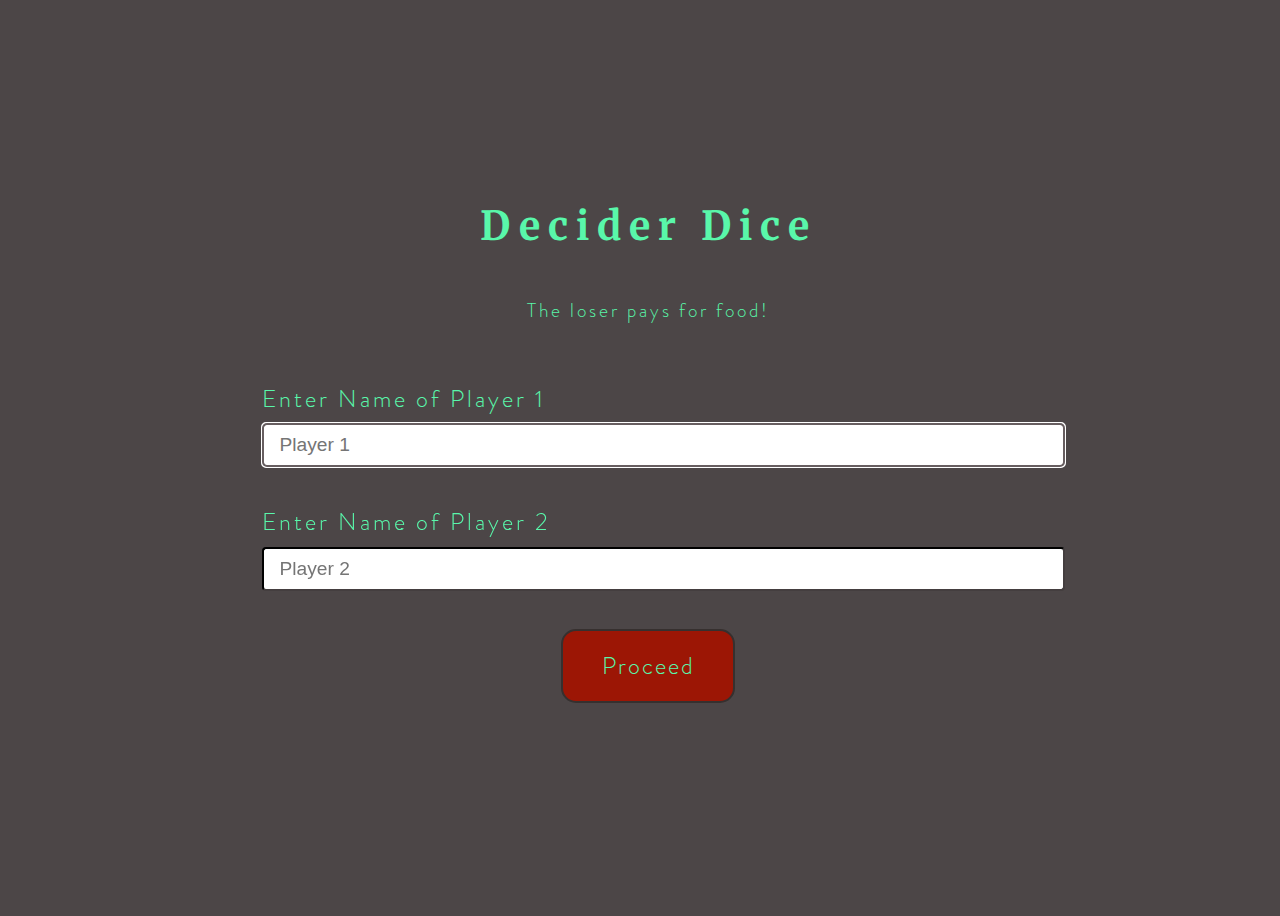
==== index.html @ bc2541be "Added markup files" ====
<!DOCTYPE html>
<html lang="en">
<head>
    <meta charset="UTF-8">
    <meta http-equiv="X-UA-Compatible" content="IE=edge">
    <meta name="viewport" content="width=device-width, initial-scale=1.0">

    <!-- For the favicon -->
    <link rel="icon" type="image/png" sizes="32x32" href="favicon_package/favicon.ico">
    <link rel="mask-icon" href="/safari-pinned-tab.svg" color="#5bbad5">
    <!-- For warning icon  -->
    <link rel="stylesheet" href="https://cdnjs.cloudflare.com/ajax/libs/font-awesome/4.7.0/css/font-awesome.min.css">
    <!-- For Google fonts -->
    <link rel="preconnect" href="https://fonts.googleapis.com">
    <link rel="preconnect" href="https://fonts.gstatic.com" crossorigin>
    <link rel="stylesheet" href="https://fonts.googleapis.com/css2?family=Merriweather:wght@700&family=Roboto&display=swap">
    <!-- My stylesheet -->
    <link rel="stylesheet" href="styles.css">

    <title>Decider Dice</title>
</head>
<body>
    <div class="container" id="details">
        <h1>Decider Dice</h1>
        <p>The loser pays for food!</p>

        <form name="playerForm" id="playerForm" action="#" method="get">
            <div class="playerInput for-margin">
                <div class="align-start">
                    <label for="player1">Enter Name of Player 1</label>
                    <input type="text" name="player" placeholder="Player 1" autofocus="true" required pattern="[A-Za-z0-9]{1,15}">
                    <div class="error-div">
                        <i class="fa fa-exclamation-circle" aria-hidden="true"></i>
                        <p class="error-para"></p>
                    </div>
                </div>
            </div>

            <div class="playerInput for-margin">
                <div class="align-start">
                    <label for="player1">Enter Name of Player 2</label>
                    <input type="text" name="player" placeholder="Player 2" required pattern="[A-Za-z0-9]{1,15}">
                    <div class="error-div">
                        <i class="fa fa-exclamation-circle" aria-hidden="true"></i>
                        <p class="error-para"></p>
                    </div>
                </div>
            </div>

            <div class="btn-container">
                <!-- To create a submit button, you use <input> or <button> element with the type submit -->
                    <!-- When you submit the form, the submit event is fired before the request is sent to the server. This gives you a chance to
                    validate the form data. If the form data is invalid, you can stop submitting the form. -->
                <button type="submit" class="btn" id="proceed">Proceed</button>
            </div>
        </form>
    </div>
    <script src="https://ajax.googleapis.com/ajax/libs/jquery/3.6.0/jquery.min.js"></script>
    <script src="script.js"></script>
</body>
</html>
---- styles.css ----
/* Alternate way to center the entire content of body vertically,
does not require putting everything in body into a container */

/* html, body {
  height: 100%;
} 

html {
  display: table;
  margin: auto;
}  

body {
  display: table-cell;
  vertical-align: middle; 
*/

@font-face {
  font-family: "BrandonGrotesqueBold";
  src: url(font/brandon-grotesque-bold.otf)
}
@font-face {
  font-family: "BrandonGrotesqueLight";
  src: url(font/brandon-grotesque-light.otf)
}

body {
  background-color: #4c4647;
  height: 100vh;
  width: 100vw;
  box-sizing: border-box;
  font-family: "BrandonGrotesqueLight", sans-serif;
}

.container {
  display: flex;

  /* When flex-direction is column, 
  align items aligns horizontally,
  justify-content aligns vertically */

  justify-content: center;
  flex-direction: column;
  width: inherit;
  height: inherit;
}

h1, h2, p {

  text-align: center;
  color: #59F7AA;
}

h1 {
  font-size: 2.5rem;
  font-family: "Merriweather", serif;
  letter-spacing: 8px;
}

h2, label {
  font-size: 1.5rem;
  font-family: inherit;
  letter-spacing: 3px;
}

label {
  color: #59F7AA;
  margin-bottom: 1%;
}

/* Called the descendant selector, selecting all child label elements wherever the parent has class playerInput
.playerInput label {
  text-align: left;
  color: #59F7AA;
} */

p, .error-msg{
  font-size: 1.2rem;
  font-family: "BrandonGrotesqueLight", sans-serif;
  letter-spacing: 3px;
}

.playerInput {
  display: flex;
  justify-content: center;
}

.for-margin {
  margin-top: 3%;
}

.align-start {
  display: flex;
  flex-direction: column;
  justify-content: flex-start;
}

input[type=text] {
  height: 1vh;
  width: 60vw;
  padding: 2%;
  font-size: 1.2rem;
  color: #9C1605; 
  border-radius: 4px;
  border-color: #443E3F;
  outline-color: #675E60;
}

input[type=text]:valid {
  border-width: 2px;
  border-color: #59F7AA;
  border-style: calc(100% / 30px);
}

/* need to use input.style-invalid-input (not just .style-invalid-input) to ensure this selector takes precedence over default input styling */
/* The invalid pseudo class cannot be used either since it will style input upon loading the page */
input.style-invalid-input {
  border-width: 2px;
  border-color: #9C1605;
  border-style: solid;
}

.error-div {
  display: none;
}

.show-error {
  display: flex;
  justify-content: flex-start;
  align-items: center;
  margin-bottom: 0;
  font-size: 20px;
}

div.show-error > i, p.error-para {
  margin-right: 1%;
  color: beige;
  letter-spacing: 2px;
}

.dice-container {
  display: flex;
  align-items: center;
  justify-content: center;
  margin: 0 auto;
  width: 80%;
}

.die {
  display: flex;
  flex-direction: column;
  margin: 0 3%;
}

img {
  max-width: 100%;
  height: auto;
}

.btn-container {
  display: flex;
  justify-content: center;
  margin: 3% 0;
}

.btn {
  background: #9C1605;
  -webkit-border-radius: 15;
  -moz-border-radius: 15;
  border-radius: 15px;
  color: #59F7AA;
  font-family: "BrandonGrotesqueLight", sans-serif;
  letter-spacing: 2px;
  font-size: 1.5rem; 
  padding: 2vh 3vw;
  border: solid #36302f 2px;
  text-decoration: none;
}

.btn:active {
  text-decoration: none;
  transform: scale(1.1);
}

.hide-result {
  display: none;
}

.style-result {
  
  /* display: flex;
  justify-content: center;
  align-items: center; */
  text-align: center;
  font-size: 2.5rem;
  background-image: -webkit-linear-gradient(92deg, #59F7AA, #FCF4DC);
  background-image: -moz-linear-gradient(92deg, #59F7AA, #FCF4DC);
  background-clip: text;
  -webkit-background-clip: text;
  -moz-background-clip: text;
  -webkit-text-fill-color: transparent;
  -moz-text-fill-color: transparent;
  /* fallback bg for text */
  background-color: #59F7AA;
  font-family: inherit;
  letter-spacing: 5px;
}

/* span.result-msg {
  margin-right: 1%;
} */

/* i.hide {
  visibility: hidden;
} */

@media(max-width: 425px) {
  h1 {
    font-size: 1.5rem;
    letter-spacing: 6px;
  }
  h2, .playerInput label {
    font-size: 1rem;
    letter-spacing: 3px;
  }
  p {
    font-size: 0.8rem;
  }
  .btn {
    font-size: 1rem;
  }
}
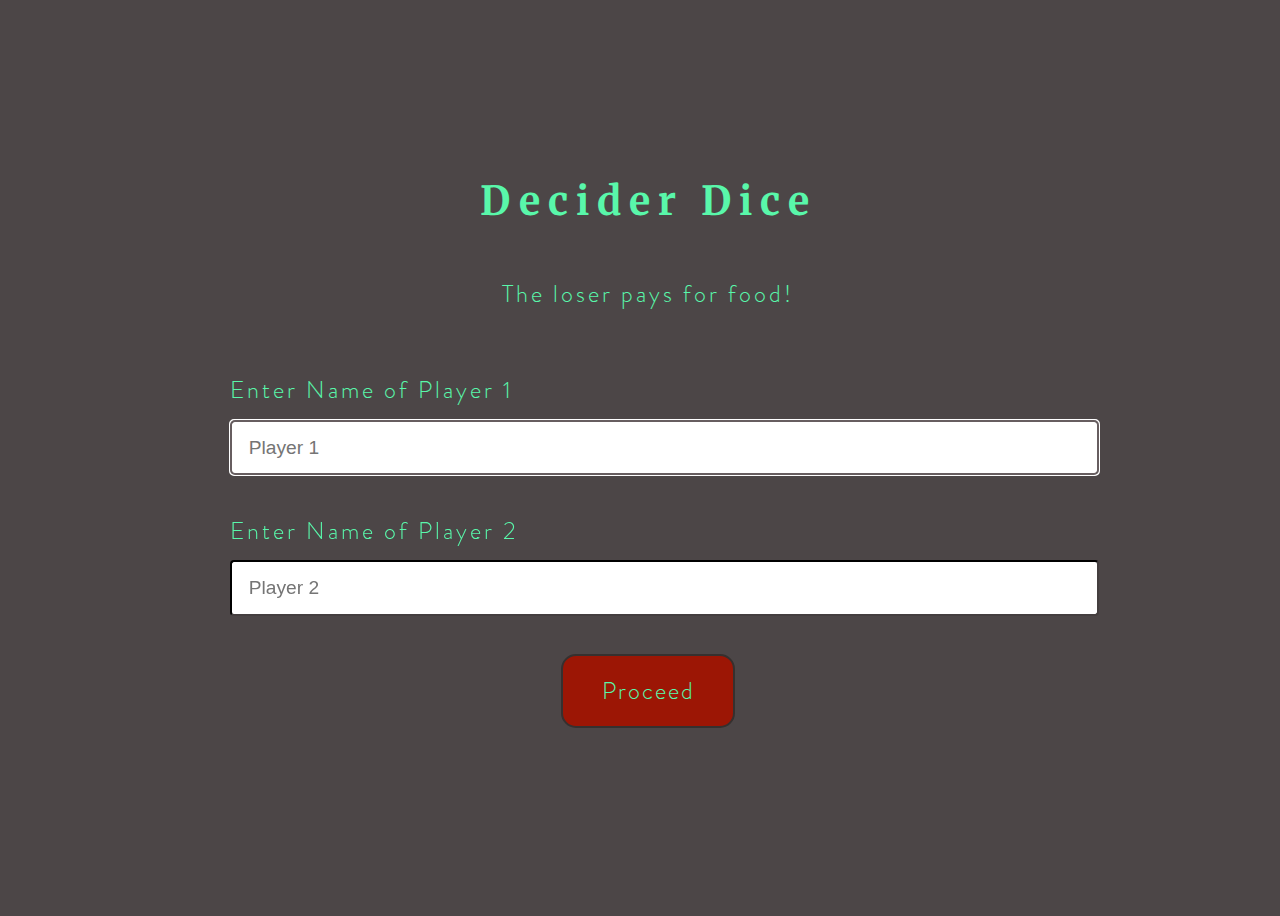
==== commit a19aff71: "Changed formatting" ====
--- a/index.html
+++ b/index.html
@@ -14,7 +14,7 @@
     <link rel="preconnect" href="https://fonts.googleapis.com">
     <link rel="preconnect" href="https://fonts.gstatic.com" crossorigin>
     <link rel="stylesheet" href="https://fonts.googleapis.com/css2?family=Merriweather:wght@700&family=Roboto&display=swap">
-    <!-- My stylesheet -->
+    <!-- CSS stylesheet -->
     <link rel="stylesheet" href="styles.css">
 
     <title>Decider Dice</title>
@@ -24,11 +24,20 @@
         <h1>Decider Dice</h1>
         <p>The loser pays for food!</p>
 
-        <form name="playerForm" id="playerForm" action="#" method="get">
+        <form name="playerForm" id="playerForm" action="./dice.html" method="get">
             <div class="playerInput for-margin">
                 <div class="align-start">
                     <label for="player1">Enter Name of Player 1</label>
-                    <input type="text" name="player" placeholder="Player 1" autofocus="true" required pattern="[A-Za-z0-9]{1,15}">
+
+                    <input 
+                        type="text" 
+                        name="player" 
+                        placeholder="Player 1" 
+                        autofocus="true" 
+                        required 
+                        pattern="[A-Za-z0-9]{1,15}"
+                    />
+                    
                     <div class="error-div">
                         <i class="fa fa-exclamation-circle" aria-hidden="true"></i>
                         <p class="error-para"></p>
@@ -38,8 +47,16 @@
 
             <div class="playerInput for-margin">
                 <div class="align-start">
-                    <label for="player1">Enter Name of Player 2</label>
-                    <input type="text" name="player" placeholder="Player 2" required pattern="[A-Za-z0-9]{1,15}">
+                    <label for="player2">Enter Name of Player 2</label>
+
+                    <input 
+                        type="text" 
+                        name="player" 
+                        placeholder="Player 2" 
+                        required 
+                        pattern="[A-Za-z0-9]{1,15}"
+                    />
+
                     <div class="error-div">
                         <i class="fa fa-exclamation-circle" aria-hidden="true"></i>
                         <p class="error-para"></p>
@@ -48,9 +65,10 @@
             </div>
 
             <div class="btn-container">
-                <!-- To create a submit button, you use <input> or <button> element with the type submit -->
-                    <!-- When you submit the form, the submit event is fired before the request is sent to the server. This gives you a chance to
-                    validate the form data. If the form data is invalid, you can stop submitting the form. -->
+                <!-- To create a submit button, use <input> or <button> element with the type submit -->
+                <!-- When form is submitted, the submit event is fired before the request is sent to the server. 
+                    This gives a chance to validate the form data. 
+                    If the form data is invalid, one can stop submission of the form. -->
                 <button type="submit" class="btn" id="proceed">Proceed</button>
             </div>
         </form>
--- a/styles.css
+++ b/styles.css
@@ -65,17 +65,18 @@
 
 label {
   color: #59F7AA;
-  margin-bottom: 1%;
-}
-
-/* Called the descendant selector, selecting all child label elements wherever the parent has class playerInput
+  margin-bottom: 1.5%;
+}
+
+/* Called the descendant selector.
+This example selects all child label elements wherever the parent has class playerInput
 .playerInput label {
   text-align: left;
   color: #59F7AA;
 } */
 
-p, .error-msg{
-  font-size: 1.2rem;
+p {
+  font-size: 1.5rem;
   font-family: "BrandonGrotesqueLight", sans-serif;
   letter-spacing: 3px;
 }
@@ -96,8 +97,8 @@
 }
 
 input[type=text] {
-  height: 1vh;
-  width: 60vw;
+  height: 2vh;
+  width: 65vw;
   padding: 2%;
   font-size: 1.2rem;
   color: #9C1605; 
@@ -112,8 +113,9 @@
   border-style: calc(100% / 30px);
 }
 
-/* need to use input.style-invalid-input (not just .style-invalid-input) to ensure this selector takes precedence over default input styling */
-/* The invalid pseudo class cannot be used either since it will style input upon loading the page */
+/* Use input.style-invalid-input (not just .style-invalid-input) to ensure this selector takes precedence over default input styling
+The invalid pseudo class cannot be used either since it will style input upon loading the page 
+(Because form fields are empty when page loads */
 input.style-invalid-input {
   border-width: 2px;
   border-color: #9C1605;
@@ -129,13 +131,13 @@
   justify-content: flex-start;
   align-items: center;
   margin-bottom: 0;
-  font-size: 20px;
 }
 
 div.show-error > i, p.error-para {
   margin-right: 1%;
   color: beige;
   letter-spacing: 2px;
+  font-size: 1.2rem;
 }
 
 .dice-container {
@@ -182,15 +184,8 @@
   transform: scale(1.1);
 }
 
-.hide-result {
-  display: none;
-}
-
 .style-result {
   
-  /* display: flex;
-  justify-content: center;
-  align-items: center; */
   text-align: center;
   font-size: 2.5rem;
   background-image: -webkit-linear-gradient(92deg, #59F7AA, #FCF4DC);
@@ -206,29 +201,40 @@
   letter-spacing: 5px;
 }
 
-/* span.result-msg {
-  margin-right: 1%;
-} */
-
-/* i.hide {
-  visibility: hidden;
-} */
-
 @media(max-width: 425px) {
   h1 {
+    font-size: 1.8rem;
+    letter-spacing: 6px;
+  }
+  h2, .playerInput label {
+    font-size: 1.2rem;
+    letter-spacing: 3px;
+  }
+  p {
+    font-size: 1rem;
+  }
+
+  .btn {
     font-size: 1.5rem;
-    letter-spacing: 6px;
-  }
-  h2, .playerInput label {
+    padding: 2vh 4.5vw;
+  }
+  .btn-container {
+    margin: 4% 0;
+  }
+
+  input[type=text] {
+    height: 3vh;
+    width: 75vw;
     font-size: 1rem;
-    letter-spacing: 3px;
-  }
-  p {
+  }
+
+  .style-result {
+    font-size: 1.5rem;
+  }
+
+  div.show-error > i, p.error-para {
     font-size: 0.8rem;
   }
-  .btn {
-    font-size: 1rem;
-  }
-}
-
-
+}
+
+
